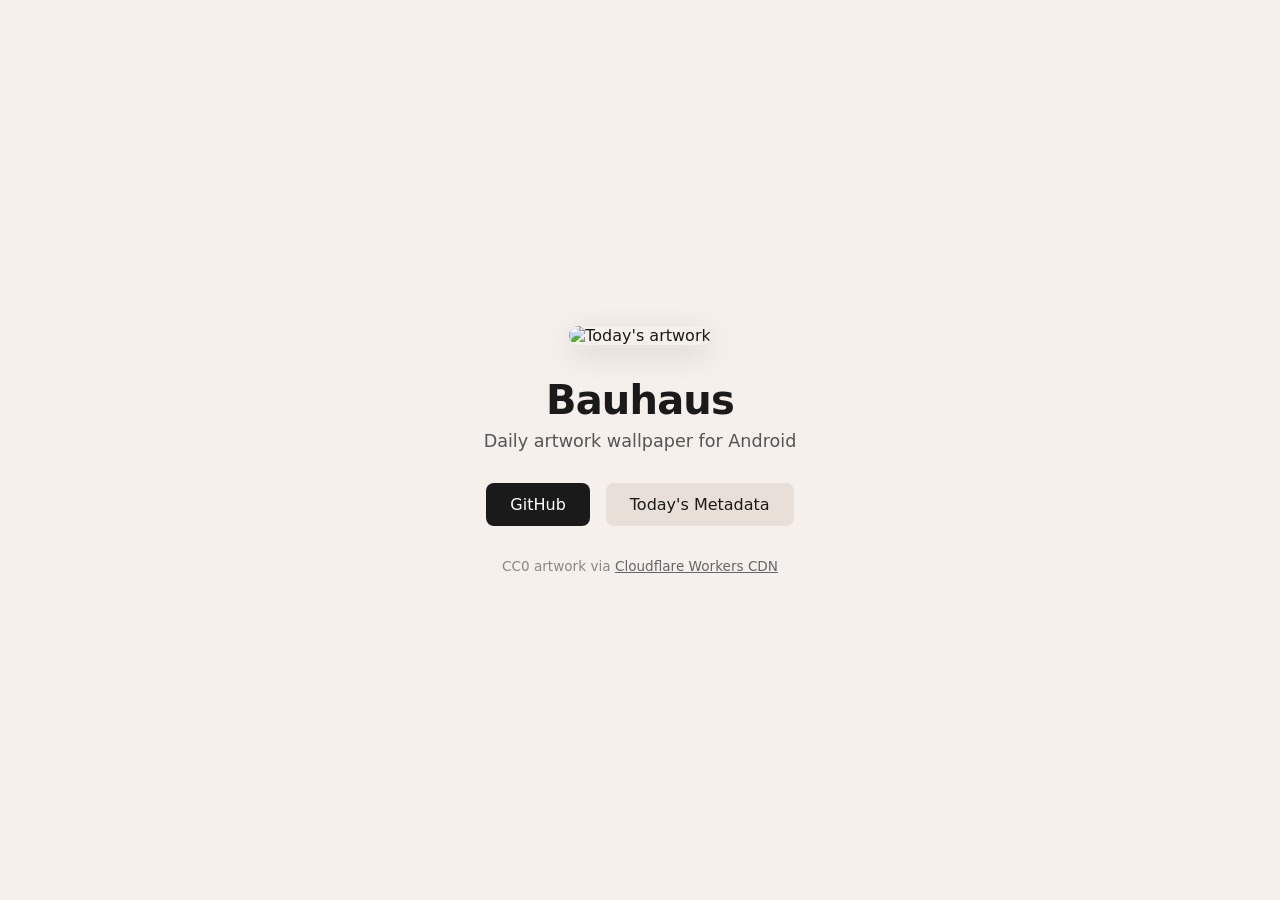
==== index.html @ 3e59008c "docs: add gh-pages landing page Co-Authored-By: Claude Opus 4.6 <noreply@anthropic.com>" ====
<!DOCTYPE html>
<html lang="en">
<head>
  <meta charset="utf-8">
  <meta name="viewport" content="width=device-width, initial-scale=1">
  <title>Bauhaus</title>
  <meta name="description" content="Daily bauhaus-stylized wallpaper for Android">
  <style>
    * { margin: 0; padding: 0; box-sizing: border-box; }
    body {
      font-family: system-ui, -apple-system, sans-serif;
      min-height: 100vh;
      display: flex;
      align-items: center;
      justify-content: center;
      background: #f5f0eb;
      color: #1a1a1a;
    }
    .container {
      max-width: 640px;
      padding: 2rem;
      text-align: center;
    }
    .artwork {
      width: 100%;
      max-width: 400px;
      aspect-ratio: 1;
      border-radius: 16px;
      object-fit: cover;
      box-shadow: 0 8px 32px rgba(0,0,0,0.12);
      margin-bottom: 2rem;
    }
    h1 {
      font-size: 2.5rem;
      font-weight: 700;
      letter-spacing: -0.02em;
      margin-bottom: 0.5rem;
    }
    .tagline {
      font-size: 1.1rem;
      color: #555;
      margin-bottom: 2rem;
    }
    .links {
      display: flex;
      gap: 1rem;
      justify-content: center;
      flex-wrap: wrap;
    }
    .links a {
      display: inline-block;
      padding: 0.75rem 1.5rem;
      border-radius: 8px;
      text-decoration: none;
      font-weight: 500;
      transition: opacity 0.2s;
    }
    .links a:hover { opacity: 0.85; }
    .links .primary {
      background: #1a1a1a;
      color: #fff;
    }
    .links .secondary {
      background: #e8e0d8;
      color: #1a1a1a;
    }
    .credit {
      margin-top: 2rem;
      font-size: 0.85rem;
      color: #888;
    }
    .credit a { color: #666; }
  </style>
</head>
<body>
  <div class="container">
    <img class="artwork" id="artwork" alt="Today's artwork" src="https://bauhaus.cascadiacollections.workers.dev/api/today">
    <h1>Bauhaus</h1>
    <p class="tagline">Daily artwork wallpaper for Android</p>
    <div class="links">
      <a class="primary" href="https://github.com/cascadiacollections/bauhaus-android">GitHub</a>
      <a class="secondary" href="https://bauhaus.cascadiacollections.workers.dev/api/today.json">Today's Metadata</a>
    </div>
    <p class="credit">
      CC0 artwork via <a href="https://bauhaus.cascadiacollections.workers.dev">Cloudflare Workers CDN</a>
    </p>
  </div>
</body>
</html>
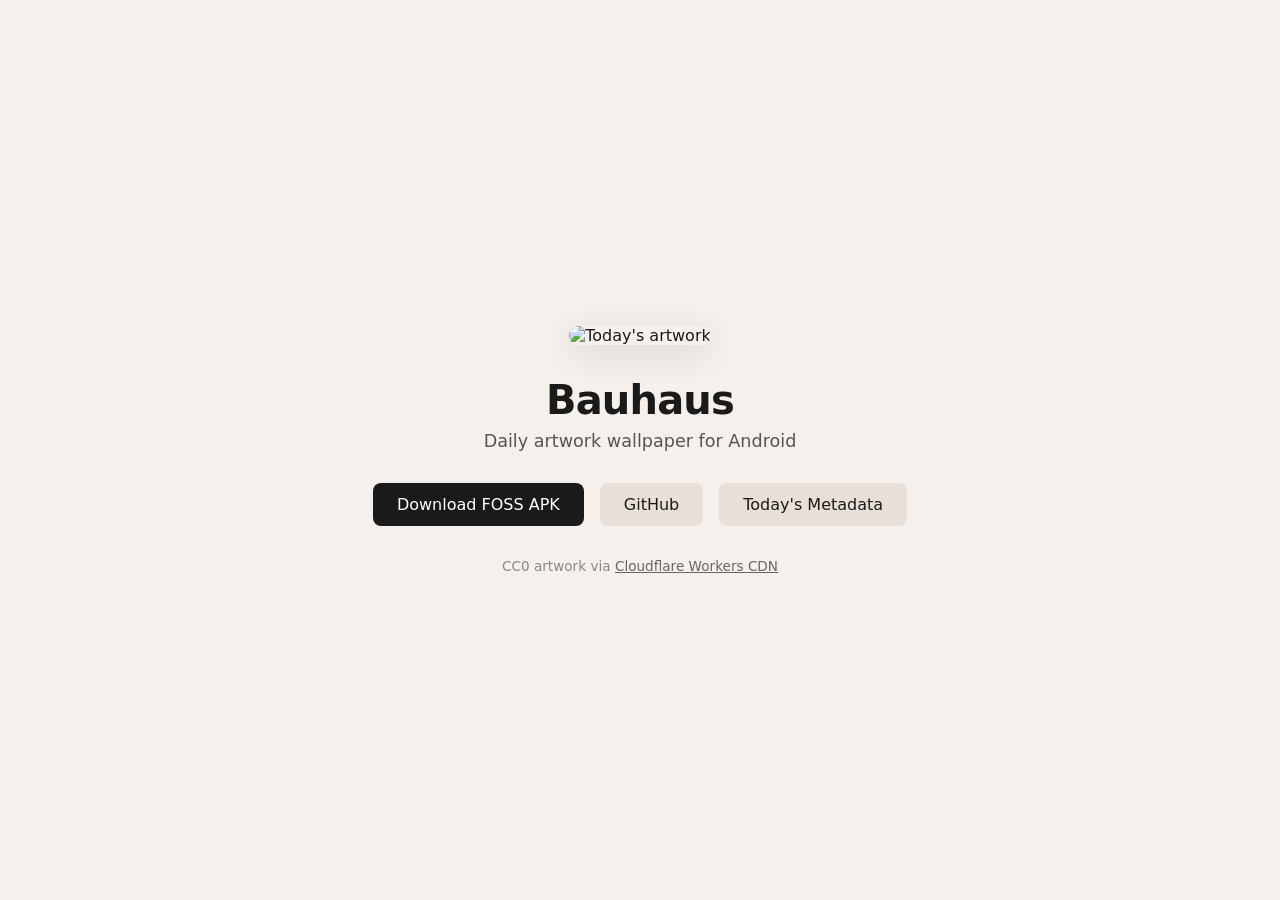
==== commit 9e98e4c7: "feat: add FOSS APK download link to GH Pages Co-authored-by: Copilot <223556219+Copilot@users.norepl" ====
--- a/index.html
+++ b/index.html
@@ -5,6 +5,8 @@
   <meta name="viewport" content="width=device-width, initial-scale=1">
   <title>Bauhaus</title>
   <meta name="description" content="Daily bauhaus-stylized wallpaper for Android">
+  <meta name="theme-color" content="#f5f0eb">
+  <link rel="icon" href="data:image/svg+xml,<svg xmlns='http://www.w3.org/2000/svg' viewBox='0 0 100 100'><text y='.9em' font-size='90'>🎨</text></svg>">
   <style>
     * { margin: 0; padding: 0; box-sizing: border-box; }
     body {
@@ -70,20 +72,85 @@
       color: #888;
     }
     .credit a { color: #666; }
+    .meta { margin-top: 1.5rem; font-size: 0.95rem; color: #444; }
+    .meta strong { color: #1a1a1a; }
+    .hidden { display: none; }
   </style>
 </head>
 <body>
   <div class="container">
-    <img class="artwork" id="artwork" alt="Today's artwork" src="https://bauhaus.cascadiacollections.workers.dev/api/today">
+    <img class="artwork" id="artwork" alt="Today's artwork">
     <h1>Bauhaus</h1>
     <p class="tagline">Daily artwork wallpaper for Android</p>
+    <p class="meta hidden" id="meta"></p>
     <div class="links">
-      <a class="primary" href="https://github.com/cascadiacollections/bauhaus-android">GitHub</a>
+      <a class="primary" href="https://github.com/cascadiacollections/bauhaus-android/releases/tag/nightly-build">Download FOSS APK</a>
+      <a class="secondary" href="https://github.com/cascadiacollections/bauhaus-android">GitHub</a>
       <a class="secondary" href="https://bauhaus.cascadiacollections.workers.dev/api/today.json">Today's Metadata</a>
     </div>
     <p class="credit">
       CC0 artwork via <a href="https://bauhaus.cascadiacollections.workers.dev">Cloudflare Workers CDN</a>
     </p>
   </div>
+  <script>
+    (function () {
+      var CACHE_KEY = 'bauhaus_artwork';
+      var ONE_DAY_MS = 86400000;
+      var CDN = 'https://bauhaus.cascadiacollections.workers.dev';
+
+      function todayDateStr() {
+        return new Date().toISOString().slice(0, 10);
+      }
+
+      function getCached() {
+        try {
+          var raw = localStorage.getItem(CACHE_KEY);
+          if (!raw) return null;
+          var entry = JSON.parse(raw);
+          if (entry.date !== todayDateStr()) return null;
+          return entry;
+        } catch (_) { return null; }
+      }
+
+      function setCache(entry) {
+        try { localStorage.setItem(CACHE_KEY, JSON.stringify(entry)); } catch (_) {}
+      }
+
+      var img = document.getElementById('artwork');
+      var metaEl = document.getElementById('meta');
+      var cached = getCached();
+
+      function showMeta(data) {
+        if (data && data.title) {
+          metaEl.innerHTML = '<strong>' + data.title + '</strong>' +
+            (data.artist ? ' by ' + data.artist : '');
+          metaEl.classList.remove('hidden');
+        }
+      }
+
+      if (cached && cached.imageUrl) {
+        // Serve from cache — zero network requests for the daily photo
+        img.src = cached.imageUrl;
+        showMeta(cached.meta);
+        return;
+      }
+
+      // Fetch metadata first (small JSON), then load the image
+      fetch(CDN + '/api/today.json')
+        .then(function (r) { return r.json(); })
+        .then(function (meta) {
+          var imageUrl = CDN + '/api/today';
+          img.src = imageUrl;
+          showMeta(meta);
+
+          // Cache the URL and metadata for the rest of the day
+          setCache({ date: todayDateStr(), imageUrl: imageUrl, meta: meta });
+        })
+        .catch(function () {
+          // Fallback: load image directly if JSON fetch fails
+          img.src = CDN + '/api/today';
+        });
+    })();
+  </script>
 </body>
 </html>
